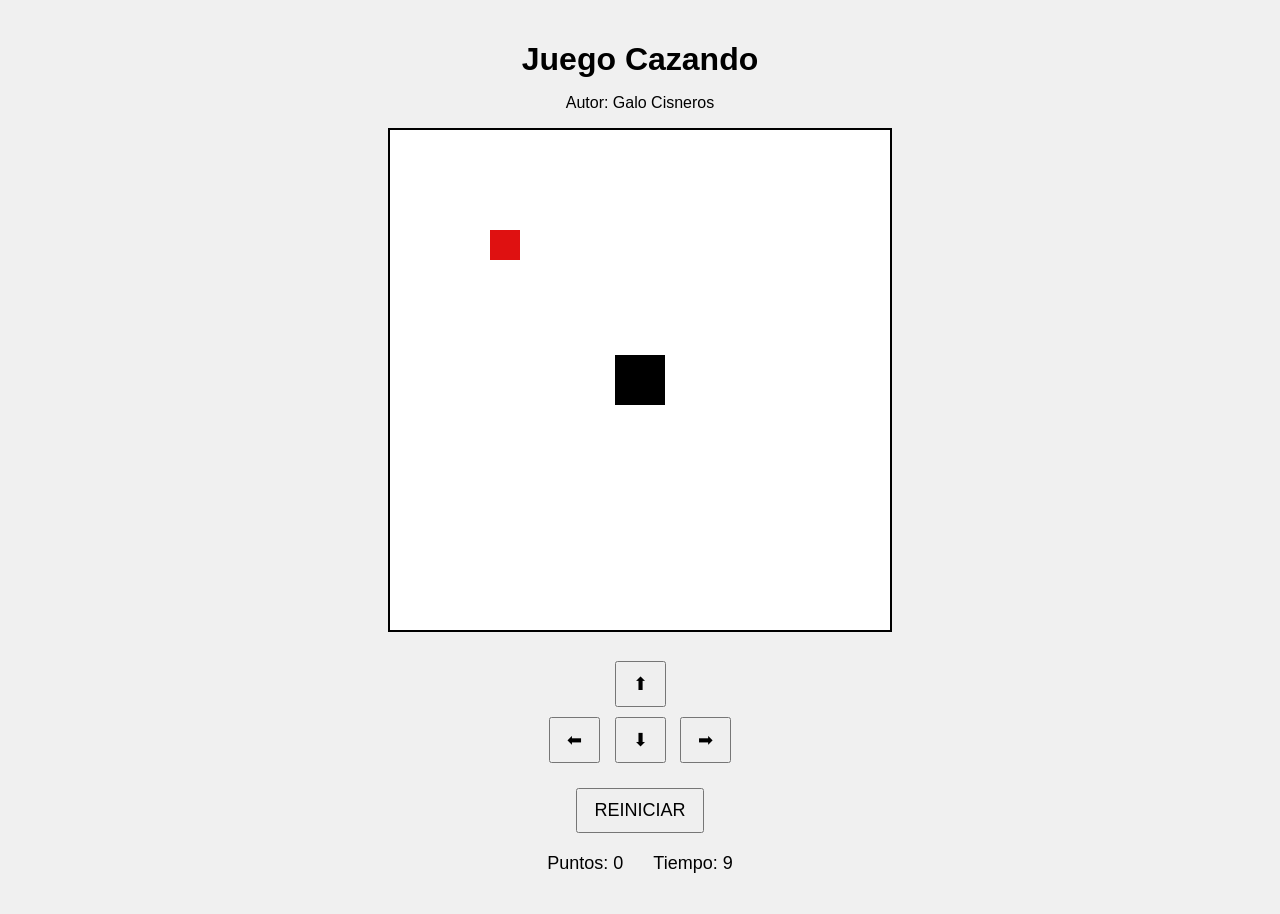
==== index.html @ 3ea582a3 "Renombre del HTML para subir a versel el proyecto" ====
<!DOCTYPE html>
<html>
<head>
  <title>Juego Cazando</title>
 <link rel="stylesheet" href="cazando.css">
 <script src="utils.js"></script>
</head>
<body onload="IniciarJuego()">

  <h1>Juego Cazando</h1>
  <p>Autor: Galo Cisneros</p>
   <canvas id="areaJuego" width="500" height="500"></canvas>

  <div class="controles">
 <button id="btnArriba" onclick="moverArriba()">⬆</button>
    <br>
    <button id="btnIzquierda" onclick="moverIzquierda()">⬅</button>
    <button id="btnAbajo" onclick="moverAbajo()">⬇</button>
    <button id="btnDerecha"onclick="moverDerecha()">➡</button>
  </div>
  <div class="panel">
    <button onclick="reiniciarJuego()">REINICIAR</button>
  </div>

  <div class="panel">
    <span>Puntos: <span id="txtPuntos">0</span></span>
    <span>Tiempo: <span id="txtTiempo">10</span></span>
  </div>

  <p id="mensaje"></p>
 <script src="cazando.js"></script>

</body>
</html>
---- cazando.css ----
body {
  text-align: center;
  font-family: Arial, sans-serif;
  background: #f0f0f0;
  margin: 0;
  padding: 20px;
}

h1 {
  margin-bottom: 5px;
}

.panel {
  margin: 15px 0;
  font-size: 18px;
  display: flex;
  justify-content: center;
  gap: 30px;
}

canvas {
  background: white;
  border: 2px solid black;
}

.controles {
  margin-top: 20px;
}

button {
  margin: 5px;
  padding: 10px 16px;
  font-size: 18px;
  cursor: pointer;
}

#mensaje {
  font-size: 20px;
  font-weight: bold;
  color: darkred;
  margin-top: 15px;
}
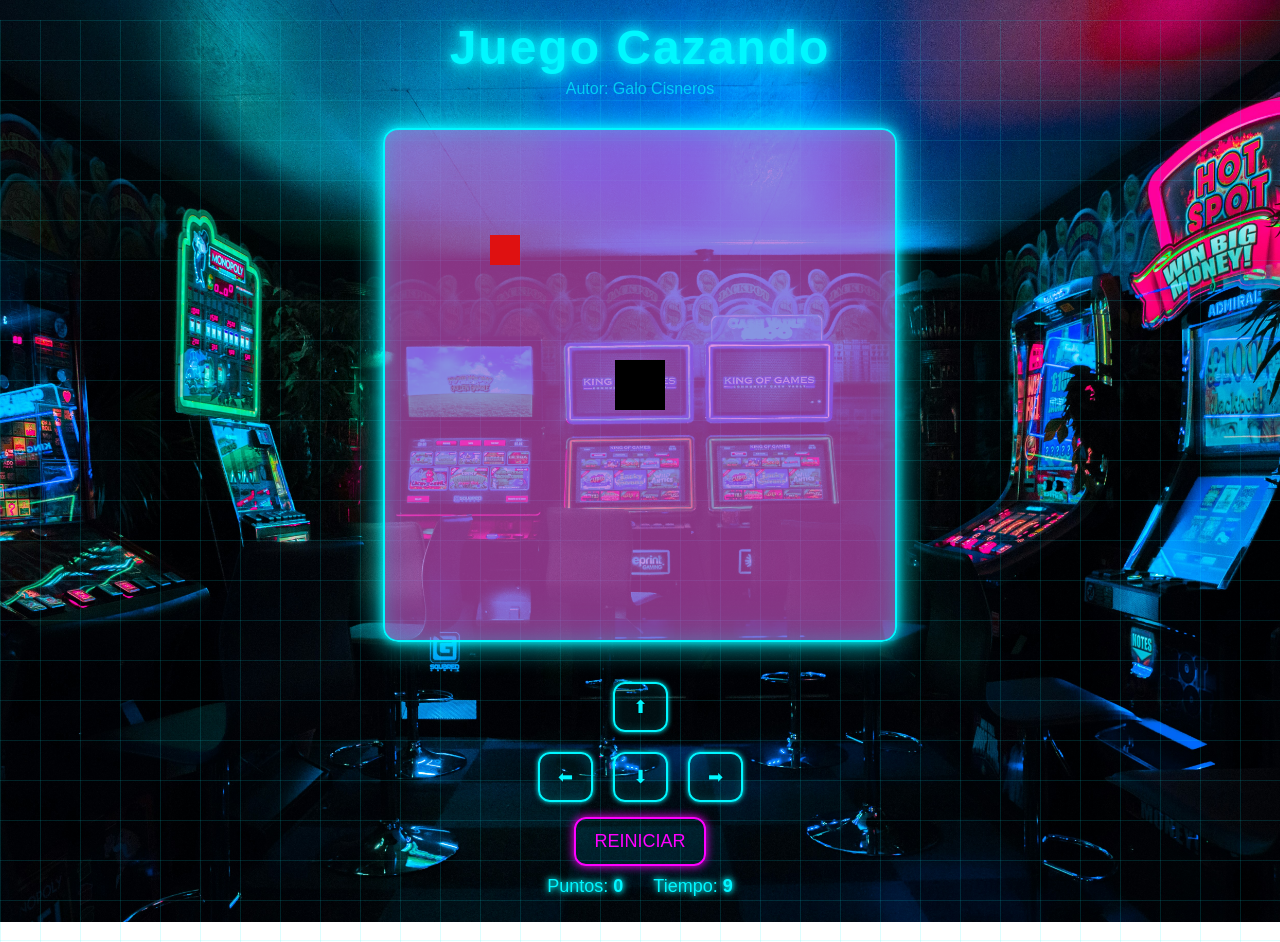
==== commit 9350db72: "logo svg en pestaña" ====
--- a/index.html
+++ b/index.html
@@ -2,6 +2,7 @@
 <html>
 <head>
   <title>Juego Cazando</title>
+  <link rel="icon" href="img/logoCazando.svg">
  <link rel="stylesheet" href="cazando.css">
  <script src="utils.js"></script>
 </head>
--- a/cazando.css
+++ b/cazando.css
@@ -1,42 +1,196 @@
-body {
-  text-align: center;
-  font-family: Arial, sans-serif;
-  background: #f0f0f0;
+/* RESET */
+* {
   margin: 0;
-  padding: 20px;
+  padding: 0;
+  box-sizing: border-box;
+  font-family: 'Orbitron', sans-serif;
 }
 
-h1 {
-  margin-bottom: 5px;
+/* FONDO CYBERPUNK */
+body {
+  min-height: 100vh;
+  background: url("img/Fondo.jpg") no-repeat center center/cover;
+  display: flex;
+  flex-direction: column;
+  align-items: center;
+  justify-content: flex-start; /*  CLAVE */
+  color: #00f7ff;
+  overflow: visible;
+  position: relative;
+  padding-top: 20px; /*  opcional para que no quede pegado arriba */
 }
 
+/* EFECTO GRID FUTURISTA */
+body::before {
+  content: "";
+  position: absolute;
+  width: 100%;
+  height: 100%;
+  background: linear-gradient(#00f7ff22 1px, transparent 1px),
+              linear-gradient(90deg, #00f7ff22 1px, transparent 1px);
+  background-size: 40px 40px;
+  z-index: 0;
+}
+
+/* CONTENIDO ENCIMA */
+body * {
+  position: relative;
+  z-index: 1;
+}
+
+/* TÍTULO */
+h1 {
+  font-size: 3rem;
+  margin-bottom: 5px;
+  letter-spacing: 2px;
+  text-shadow:
+    0 0 10px #00f7ff,
+    0 0 20px #00f7ff,
+    0 0 40px #00f7ff;
+}
+
+/* SUBTEXTO */
+p {
+  margin-bottom: 10px;
+  opacity: 0.7;
+}
+
+/* CANVAS COMO PANTALLA DE JUEGO */
+#areaJuego {
+  border-radius: 15px;
+  border: 2px solid #00f7ff;
+  background: #db54d29d;
+  padding: 5px;
+  
+  /* EFECTO PANTALLA */
+  box-shadow:
+    0 0 10px #00f7ff,
+    0 0 30px #00f7ff,
+    inset 0 0 20px #00f7ff44,
+    inset 0 0 60px #00f7ff22;
+
+  margin: 20px 0;
+}
+
+/* CONTROLES */
+/* CONTROLES COMO TECLADO */
+.controles {
+  display: grid;
+  grid-template-areas:
+    ". arriba ."
+    "izquierda abajo derecha";
+  gap: 10px;
+  justify-content: center;
+  align-items: center;
+  margin-top: 15px;
+}
+
+/* ASIGNAR POSICIONES */
+#btnArriba {
+  grid-area: arriba;
+}
+
+#btnIzquierda {
+  grid-area: izquierda;
+}
+
+#btnAbajo {
+  grid-area: abajo;
+}
+
+#btnDerecha {
+  grid-area: derecha;
+}
+
+/* FILA DE BOTONES */
+.controles button {
+  margin: 5px;
+}
+
+/* BOTONES FUTURISTAS */
+button {
+  background: rgba(0, 247, 255, 0.05);
+  border: 2px solid #00f7ff;
+  color: #00f7ff;
+  padding: 12px 18px;
+  font-size: 18px;
+  border-radius: 12px;
+  cursor: pointer;
+
+  /* EFECTOS */
+  box-shadow:
+    0 0 5px #00f7ff,
+    inset 0 0 10px #00f7ff33;
+
+  transition: all 0.2s ease;
+}
+
+/* HOVER */
+button:hover {
+  transform: scale(1.15);
+  background: #00f7ff;
+  color: #000;
+
+  box-shadow:
+    0 0 15px #00f7ff,
+    0 0 40px #00f7ff,
+    inset 0 0 10px #ffffff;
+}
+
+/* CLICK */
+button:active {
+  transform: scale(0.95);
+}
+
+/* PANEL HUD */
 .panel {
-  margin: 15px 0;
-  font-size: 18px;
   display: flex;
   justify-content: center;
   gap: 30px;
+  margin-top: 10px;
+  font-size: 18px;
+
+  text-shadow:
+    0 0 5px #00f7ff,
+    0 0 10px #00f7ff;
 }
 
-canvas {
-  background: white;
-  border: 2px solid black;
+/* TEXTO DE PUNTOS Y TIEMPO */
+#txtPuntos,
+#txtTiempo {
+  font-weight: bold;
+  color: #00f7ff;
 }
 
-.controles {
-  margin-top: 20px;
+/* MENSAJE FINAL */
+#mensaje {
+  margin-top: 15px;
+  font-size: 20px;
+  text-shadow:
+    0 0 10px #ff00ff,
+    0 0 20px #ff00ff;
 }
 
-button {
-  margin: 5px;
-  padding: 10px 16px;
-  font-size: 18px;
-  cursor: pointer;
+/* BOTÓN REINICIAR DESTACADO */
+.panel button {
+  border-color: #ff00ff;
+  color: #ff00ff;
+  box-shadow: 0 0 10px #ff00ff;
 }
 
-#mensaje {
-  font-size: 20px;
-  font-weight: bold;
-  color: darkred;
-  margin-top: 15px;
+.panel button:hover {
+  background: #ff00ff;
+  color: #000;
+  box-shadow:
+    0 0 20px #ff00ff,
+    0 0 40px #ff00ff;
+}
+
+html {
+  overflow-x: hidden;
+  overflow-y: auto; /* ✅ solo aquí vive el scroll */
+}
+
+body {
+  overflow: visible; /* ✅ NO hidden */
 }
